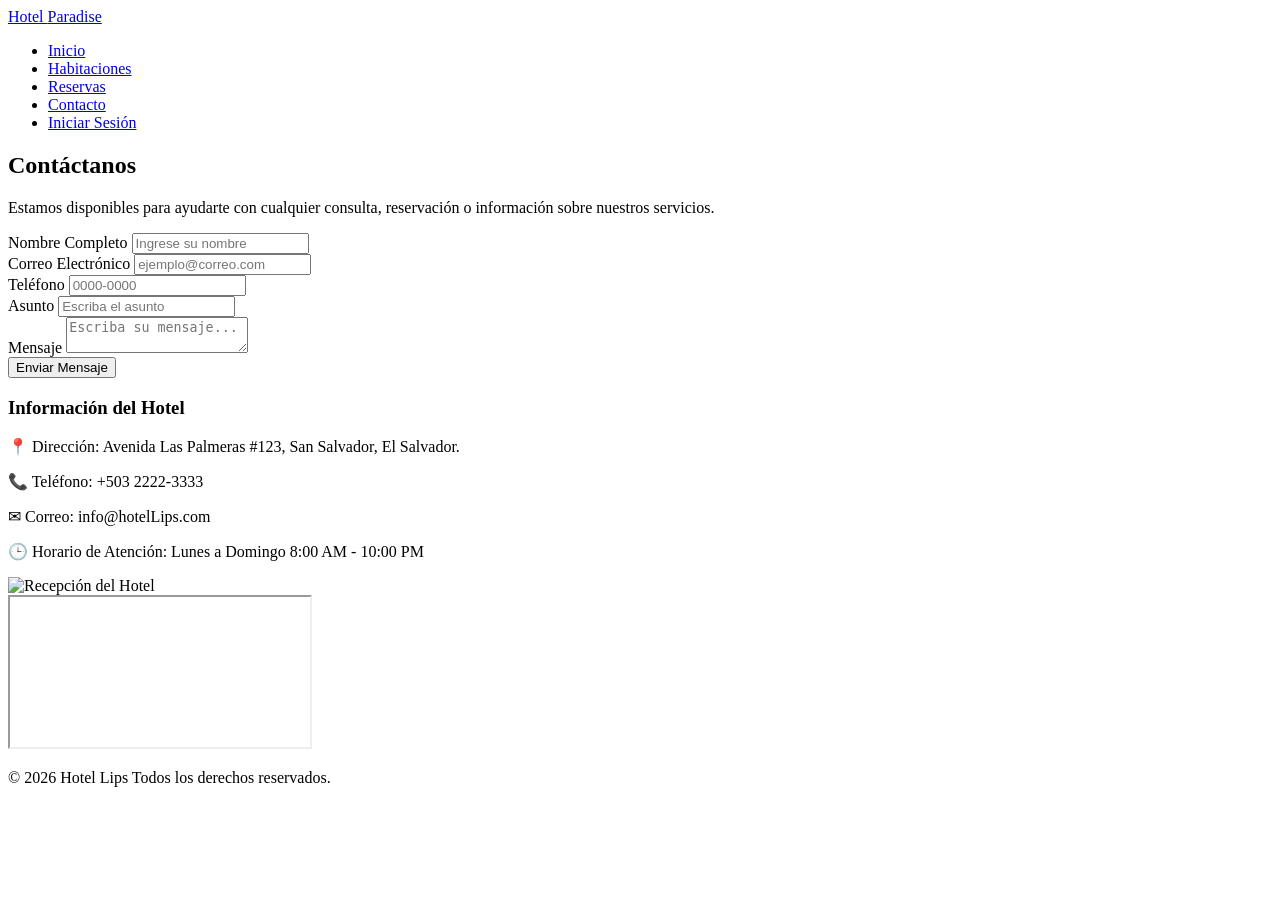
==== contacto.html @ 0860d7af "initial commit" ====
<!DOCTYPE html>
<html lang="es">

<head>

    <meta charset="UTF-8">

    <meta name="viewport" content="width=device-width, initial-scale=1.0">

    <title>Contacto | Hotel Paradise</title>

    <link rel="stylesheet" href="estilos.css">

</head>

<body>

    <header>

        <div class="container">

            <a href="index.html" class="logo">

                Hotel <span>Paradise</span>

            </a>

            <nav>

                <ul>

                    <li><a href="index.html">Inicio</a></li>

                    <li><a href="habitaciones.html">Habitaciones</a></li>

                    <li><a href="reservas.html">Reservas</a></li>

                    <li><a href="contacto.html" class="active">Contacto</a></li>

                    <li><a href="login.html">Iniciar Sesión</a></li>

                </ul>

            </nav>

        </div>

    </header>

    <main class="contact">

        <div class="container">

            <div class="section-title">

                <h2>Contáctanos</h2>

                <p>

                    Estamos disponibles para ayudarte con cualquier consulta,
                    reservación o información sobre nuestros servicios.

                </p>

            </div>

            <div class="form-container">

                <form action="#" method="post">

                    <div class="form-grid">

                        <div class="input-group">

                            <label for="nombre">

                                Nombre Completo

                            </label>

                            <input
                                type="text"
                                id="nombre"
                                name="nombre"
                                placeholder="Ingrese su nombre"
                                required>

                        </div>

                        <div class="input-group">

                            <label for="correo">

                                Correo Electrónico

                            </label>

                            <input
                                type="email"
                                id="correo"
                                name="correo"
                                placeholder="ejemplo@correo.com"
                                required>

                        </div>

                        <div class="input-group">

                            <label for="telefono">

                                Teléfono

                            </label>

                            <input
                                type="tel"
                                id="telefono"
                                name="telefono"
                                placeholder="0000-0000"
                                required>

                        </div>

                        <div class="input-group">

                            <label for="asunto">

                                Asunto

                            </label>

                            <input
                                type="text"
                                id="asunto"
                                name="asunto"
                                placeholder="Escriba el asunto"
                                required>

                        </div>

                        <div class="input-group full-width">

                            <label for="mensaje">

                                Mensaje

                            </label>

                            <textarea
                                id="mensaje"
                                name="mensaje"
                                placeholder="Escriba su mensaje..."
                                required></textarea>

                        </div>

                        <div class="input-group full-width">

                            <button
                                type="submit"
                                class="btn">

                                Enviar Mensaje

                            </button>

                        </div>

                    </div>

                </form>

            </div>

            <section class="about">

                <div class="about-content">

                    <div>

                        <h3>Información del Hotel</h3>

                        <p>

                            📍 Dirección:
                            Avenida Las Palmeras #123,
                            San Salvador, El Salvador.

                        </p>

                        <p>

                            📞 Teléfono:
                            +503 2222-3333

                        </p>

                        <p>

                            ✉ Correo:
                            info@hotelLips.com

                        </p>

                        <p>

                            🕒 Horario de Atención:
                            Lunes a Domingo
                            8:00 AM - 10:00 PM

                        </p>

                    </div>

                    <img
                        src="https://images.unsplash.com/photo-1564501049412-61c2a3083791?auto=format&fit=crop&w=900&q=80"
                        alt="Recepción del Hotel">

                </div>

            </section>

            <div class="map">

                <iframe
                    src="https://www.google.com/maps?q=San%20Salvador&output=embed"
                    loading="lazy"
                    allowfullscreen>

                </iframe>

            </div>

        </div>

    </main>

    <footer>

        <div class="container">

            <p>

                © 2026 Hotel Lips  Todos los derechos reservados.

            </p>

        </div>

    </footer>

</body>

</html>
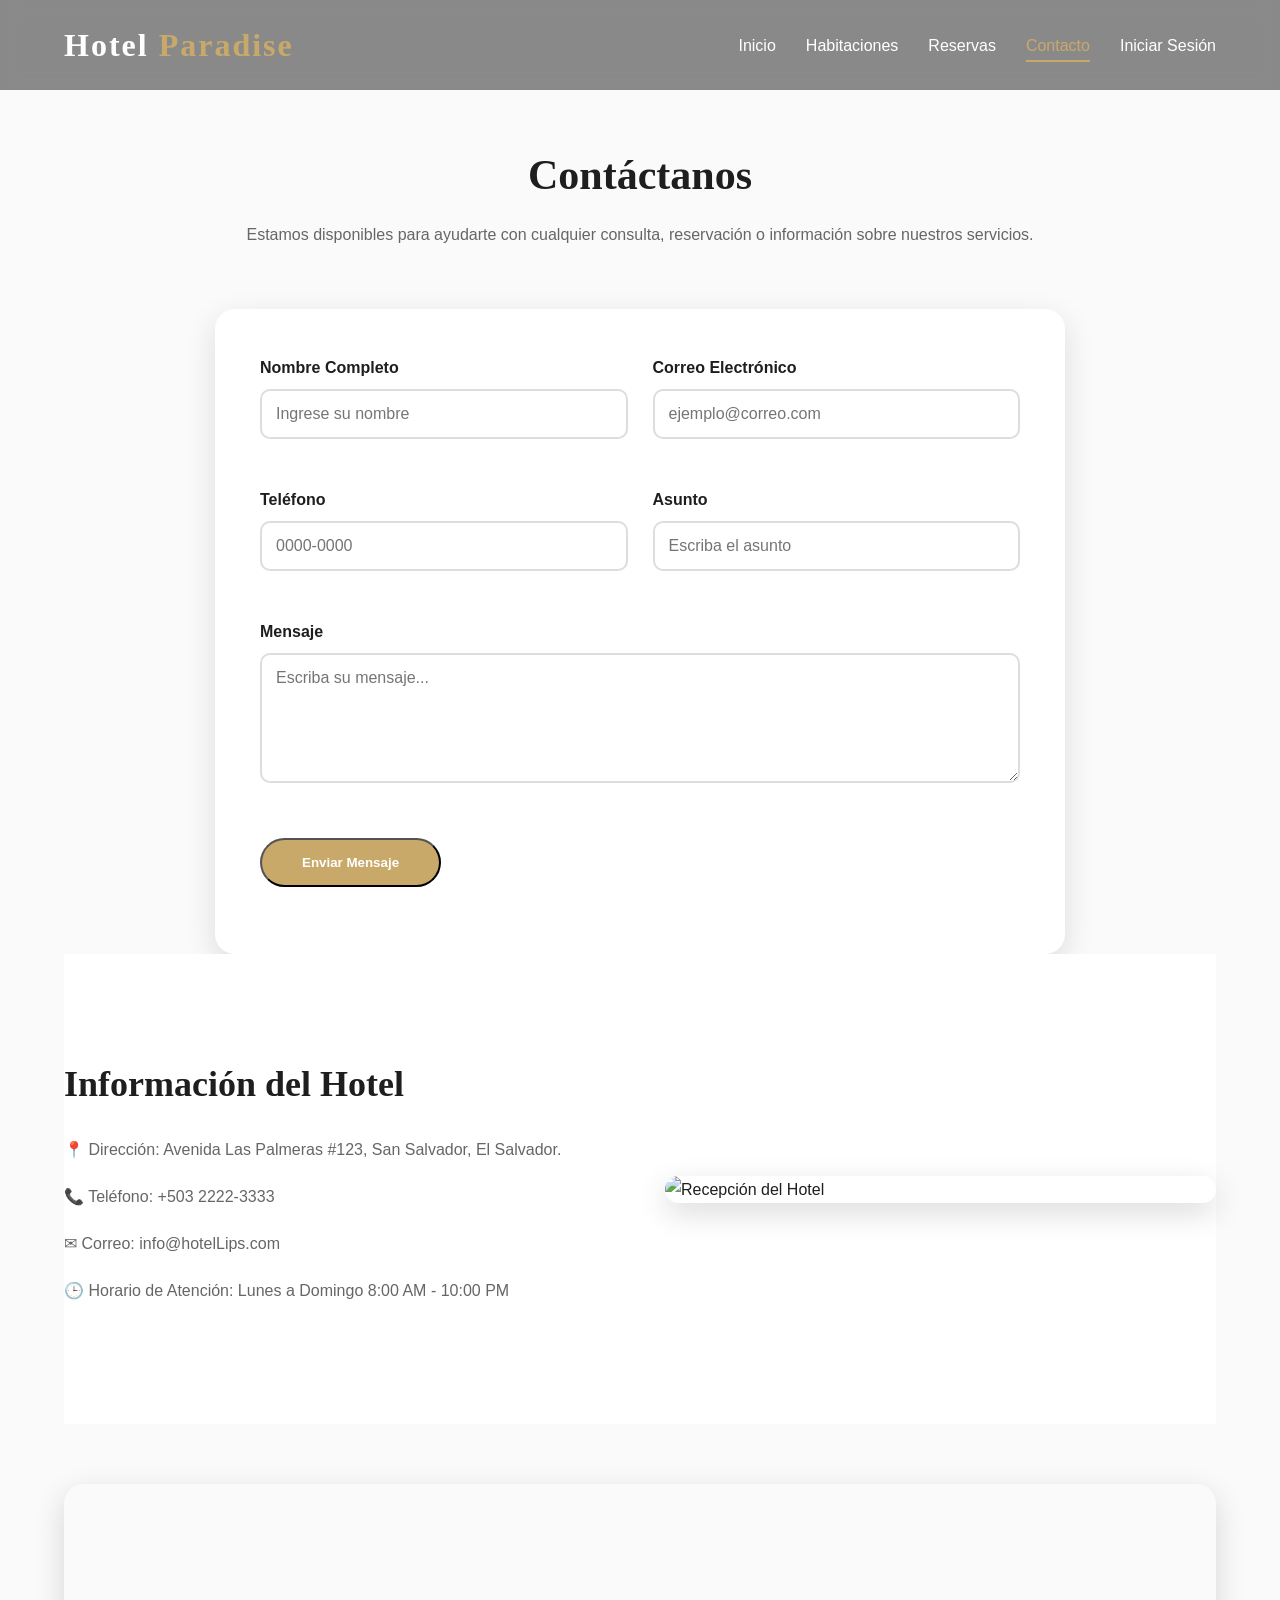
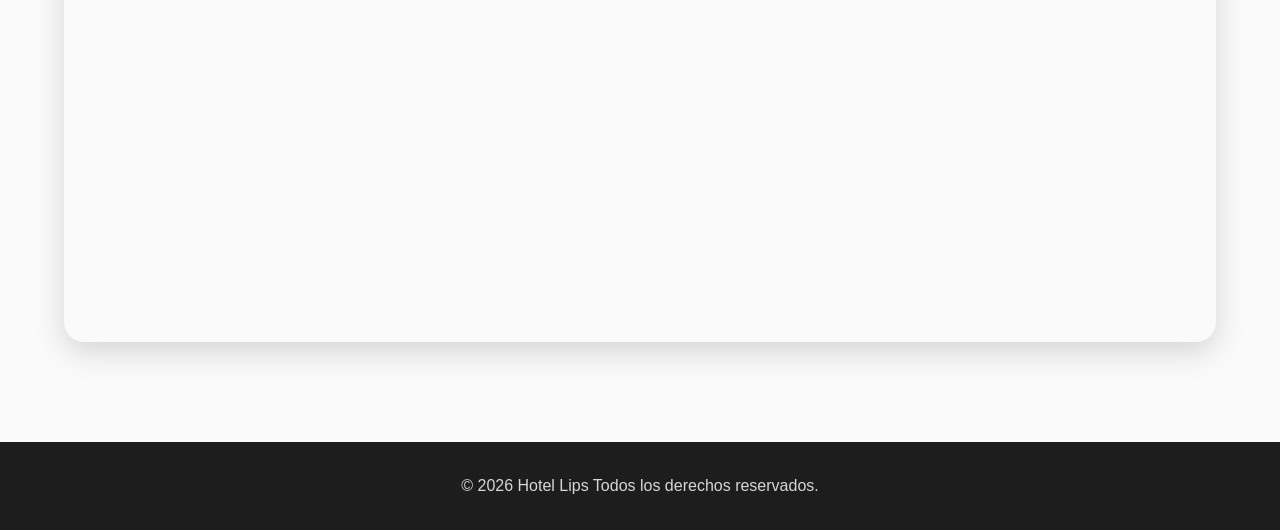
==== commit 9ceb8e41: "Update contacto.html" ====
--- a/contacto.html
+++ b/contacto.html
@@ -7,7 +7,7 @@
 
     <meta name="viewport" content="width=device-width, initial-scale=1.0">
 
-    <title>Contacto | Hotel Paradise</title>
+    <title>Contacto | Hotel Lips💋</title>
 
     <link rel="stylesheet" href="estilos.css">
 
@@ -251,4 +251,4 @@
 
 </body>
 
-</html>+</html>
--- a/estilos.css
+++ b/estilos.css
@@ -0,0 +1,568 @@
+/* =========================================================
+   HOTEL PARADISE - HOJA DE ESTILOS
+   Módulo 1.5 - Diseño de páginas web
+   ========================================================= */
+
+
+/* =========================================================
+   RESET & VARIABLES
+   ========================================================= */
+
+:root {
+    --dorado: #c8a96a;
+    --dorado2: #b58f43;
+    --negro: #1e1e1e;
+    --gris: #666;
+    --claro: #f8f8f8;
+    --blanco: #ffffff;
+    --sombra: 0 10px 30px rgba(0, 0, 0, 0.15);
+}
+
+* {
+    margin: 0;
+    padding: 0;
+    box-sizing: border-box;
+}
+
+html {
+    scroll-behavior: smooth;
+}
+
+body {
+    font-family: 'Poppins', sans-serif;
+    background: #fafafa;
+    color: var(--negro);
+    line-height: 1.7;
+}
+
+img {
+    width: 100%;
+    display: block;
+}
+
+a {
+    text-decoration: none;
+}
+
+ul {
+    list-style: none;
+}
+
+
+/* =========================================================
+   CONTENEDOR
+   ========================================================= */
+
+.container {
+    width: 90%;
+    max-width: 1200px;
+    margin: auto;
+}
+
+
+/* =========================================================
+   HEADER & NAVEGACIÓN
+   ========================================================= */
+
+header {
+    position: fixed;
+    top: 0;
+    left: 0;
+    width: 100%;
+    background: rgba(0, 0, 0, 0.45);
+    backdrop-filter: blur(8px);
+    z-index: 999;
+    transition: 0.4s;
+}
+
+header .container {
+    display: flex;
+    justify-content: space-between;
+    align-items: center;
+    padding: 18px 0;
+}
+
+.logo {
+    font-size: 32px;
+    font-family: 'Playfair Display', serif;
+    color: white;
+    font-weight: bold;
+    letter-spacing: 2px;
+}
+
+.logo span {
+    color: var(--dorado);
+}
+
+nav ul {
+    display: flex;
+    gap: 30px;
+}
+
+nav a {
+    color: white;
+    font-weight: 500;
+    transition: all 0.3s ease;
+    position: relative;
+}
+
+nav a:hover {
+    color: var(--dorado);
+}
+
+nav a::after {
+    content: "";
+    position: absolute;
+    left: 0;
+    bottom: -8px;
+    width: 0;
+    height: 2px;
+    background: var(--dorado);
+    transition: all 0.3s ease;
+}
+
+nav a:hover::after,
+nav a.active::after {
+    width: 100%;
+}
+
+nav a.active {
+    color: var(--dorado);
+}
+
+
+/* =========================================================
+   HERO / BANNER PRINCIPAL
+   ========================================================= */
+
+.hero {
+    height: 100vh;
+    background:
+        linear-gradient(rgba(0, 0, 0, 0.45),
+        rgba(0, 0, 0, 0.45)),
+        url("https://images.unsplash.com/photo-1566073771259-6a8506099945?auto=format&fit=crop&w=1600&q=80");
+    background-size: cover;
+    background-position: center;
+    display: flex;
+    justify-content: center;
+    align-items: center;
+    text-align: center;
+    color: white;
+}
+
+.hero-content {
+    max-width: 750px;
+}
+
+.hero h1 {
+    font-size: 65px;
+    font-family: 'Playfair Display', serif;
+    margin-bottom: 20px;
+}
+
+.hero p {
+    font-size: 20px;
+    margin-bottom: 40px;
+}
+
+
+/* =========================================================
+   BOTONES
+   ========================================================= */
+
+.btn {
+    display: inline-block;
+    background: var(--dorado);
+    color: white;
+    padding: 15px 40px;
+    border-radius: 40px;
+    transition: all 0.3s ease;
+    font-weight: 600;
+}
+
+.btn:hover {
+    background: var(--dorado2);
+    transform: translateY(-4px);
+    box-shadow: 0 10px 25px rgba(0, 0, 0, 0.25);
+}
+
+
+/* =========================================================
+   TÍTULOS DE SECCIÓN
+   ========================================================= */
+
+.section-title {
+    text-align: center;
+    margin-bottom: 60px;
+}
+
+.section-title h2 {
+    font-size: 42px;
+    font-family: 'Playfair Display', serif;
+    color: var(--negro);
+}
+
+.section-title p {
+    color: var(--gris);
+    margin-top: 10px;
+}
+
+
+/* =========================================================
+   SOBRE NOSOTROS
+   ========================================================= */
+
+.about {
+    padding: 100px 0;
+    background: white;
+}
+
+.about-content {
+    display: grid;
+    grid-template-columns: repeat(auto-fit, minmax(350px, 1fr));
+    gap: 50px;
+    align-items: center;
+}
+
+.about img {
+    border-radius: 20px;
+    box-shadow: var(--sombra);
+}
+
+.about h3 {
+    font-size: 36px;
+    font-family: 'Playfair Display', serif;
+    margin-bottom: 20px;
+}
+
+.about p {
+    margin-bottom: 20px;
+    color: var(--gris);
+}
+
+
+/* =========================================================
+   SERVICIOS
+   ========================================================= */
+
+.services {
+    padding: 100px 0;
+    background: var(--claro);
+}
+
+.service-grid {
+    display: grid;
+    grid-template-columns: repeat(auto-fit, minmax(250px, 1fr));
+    gap: 30px;
+}
+
+.service-card {
+    background: white;
+    padding: 40px 30px;
+    text-align: center;
+    border-radius: 20px;
+    transition: all 0.3s ease;
+    box-shadow: 0 5px 20px rgba(0, 0, 0, 0.08);
+}
+
+.service-card:hover {
+    transform: translateY(-10px);
+    box-shadow: var(--sombra);
+}
+
+.service-card img {
+    width: 80px;
+    height: 80px;
+    object-fit: contain;
+    margin: 0 auto 25px;
+}
+
+.service-card h3 {
+    margin-bottom: 15px;
+    font-size: 24px;
+}
+
+.service-card p {
+    color: var(--gris);
+}
+
+
+/* =========================================================
+   HABITACIONES - CARDS & GRID
+   ========================================================= */
+
+.rooms {
+    padding: 140px 0 100px;
+    background: white;
+}
+
+.room-grid {
+    display: grid;
+    grid-template-columns: repeat(auto-fit, minmax(330px, 1fr));
+    gap: 35px;
+}
+
+.room-card {
+    background: white;
+    border-radius: 20px;
+    overflow: hidden;
+    box-shadow: 0 8px 25px rgba(0, 0, 0, 0.12);
+    transition: all 0.4s ease;
+}
+
+.room-card:hover {
+    transform: translateY(-12px);
+    box-shadow: var(--sombra);
+}
+
+.room-card img {
+    height: 250px;
+    object-fit: cover;
+    transition: transform 0.5s ease;
+}
+
+.room-card:hover img {
+    transform: scale(1.08);
+}
+
+.room-info {
+    padding: 30px;
+}
+
+.room-info h3 {
+    font-size: 28px;
+    font-family: 'Playfair Display', serif;
+}
+
+.price {
+    color: var(--dorado2);
+    font-size: 28px;
+    font-weight: bold;
+    margin: 15px 0;
+}
+
+.room-info li {
+    margin-bottom: 10px;
+    color: var(--gris);
+}
+
+
+/* =========================================================
+   FORMULARIOS
+   ========================================================= */
+
+.input-group {
+    margin-bottom: 22px;
+}
+
+.input-group label {
+    display: block;
+    margin-bottom: 8px;
+    font-weight: 600;
+}
+
+.input-group input,
+.input-group select,
+.input-group textarea {
+    width: 100%;
+    padding: 14px;
+    border: 2px solid #ddd;
+    outline: none;
+    border-radius: 10px;
+    font-size: 16px;
+    font-family: 'Poppins', sans-serif;
+    transition: all 0.3s ease;
+}
+
+.input-group input:focus,
+.input-group select:focus,
+.input-group textarea:focus {
+    border-color: var(--dorado);
+    box-shadow: 0 0 12px rgba(200, 169, 106, 0.35);
+}
+
+.input-group textarea {
+    resize: vertical;
+    min-height: 130px;
+}
+
+
+/* =========================================================
+   LOGIN
+   ========================================================= */
+
+.login-page {
+    min-height: 100vh;
+    display: flex;
+    justify-content: center;
+    align-items: center;
+    padding: 140px 20px 80px;
+    background:
+        linear-gradient(rgba(0,0,0,.55), rgba(0,0,0,.55)),
+        url("https://images.unsplash.com/photo-1522708323590-d24dbb6b0267?auto=format&fit=crop&w=1600&q=80");
+    background-size: cover;
+    background-position: center;
+}
+
+.login-container {
+    width: 100%;
+    display: flex;
+    justify-content: center;
+}
+
+.login-card {
+    width: 100%;
+    max-width: 450px;
+    background: rgba(255,255,255,.12);
+    backdrop-filter: blur(15px);
+    padding: 45px;
+    border-radius: 20px;
+    box-shadow: 0 10px 30px rgba(0,0,0,.35);
+    color: white;
+}
+
+.login-card h1 {
+    font-family: 'Playfair Display', serif;
+    text-align: center;
+    margin-bottom: 15px;
+    font-size: 42px;
+}
+
+.login-card p {
+    text-align: center;
+    margin-bottom: 30px;
+}
+
+
+/* =========================================================
+   RESERVAS & CONTACTO
+   ========================================================= */
+
+.contact,
+.booking {
+    padding: 140px 0 100px;
+    background: #fafafa;
+}
+
+.form-container {
+    max-width: 850px;
+    margin: auto;
+    background: white;
+    padding: 45px;
+    border-radius: 20px;
+    box-shadow: 0 10px 30px rgba(0,0,0,.12);
+}
+
+.form-grid {
+    display: grid;
+    grid-template-columns: repeat(auto-fit, minmax(280px, 1fr));
+    gap: 25px;
+}
+
+.full-width {
+    grid-column: 1 / -1;
+}
+
+
+/* =========================================================
+   MAPA
+   ========================================================= */
+
+.map {
+    margin-top: 60px;
+    border-radius: 20px;
+    overflow: hidden;
+    box-shadow: 0 10px 30px rgba(0,0,0,.15);
+}
+
+.map iframe {
+    width: 100%;
+    height: 450px;
+    border: 0;
+}
+
+
+/* =========================================================
+   FOOTER
+   ========================================================= */
+
+footer {
+    background: #1d1d1d;
+    color: white;
+    padding: 30px 0;
+    text-align: center;
+}
+
+footer p {
+    color: #d7d7d7;
+}
+
+
+/* =========================================================
+   DISEÑO RESPONSIVO
+   ========================================================= */
+
+@media (max-width: 992px) {
+
+    .hero h1 {
+        font-size: 50px;
+    }
+
+    .about-content {
+        grid-template-columns: 1fr;
+    }
+}
+
+@media (max-width: 768px) {
+
+    header .container {
+        flex-direction: column;
+        gap: 20px;
+    }
+
+    nav ul {
+        flex-wrap: wrap;
+        justify-content: center;
+        gap: 15px;
+    }
+
+    .hero {
+        padding: 0 20px;
+    }
+
+    .hero h1 {
+        font-size: 40px;
+    }
+
+    .hero p {
+        font-size: 18px;
+    }
+
+    .section-title h2 {
+        font-size: 34px;
+    }
+
+    .login-card {
+        padding: 35px;
+    }
+}
+
+@media (max-width: 480px) {
+
+    .hero h1 {
+        font-size: 32px;
+    }
+
+    .logo {
+        font-size: 26px;
+    }
+
+    .btn {
+        width: 100%;
+        text-align: center;
+    }
+
+    .login-card {
+        padding: 25px;
+    }
+}
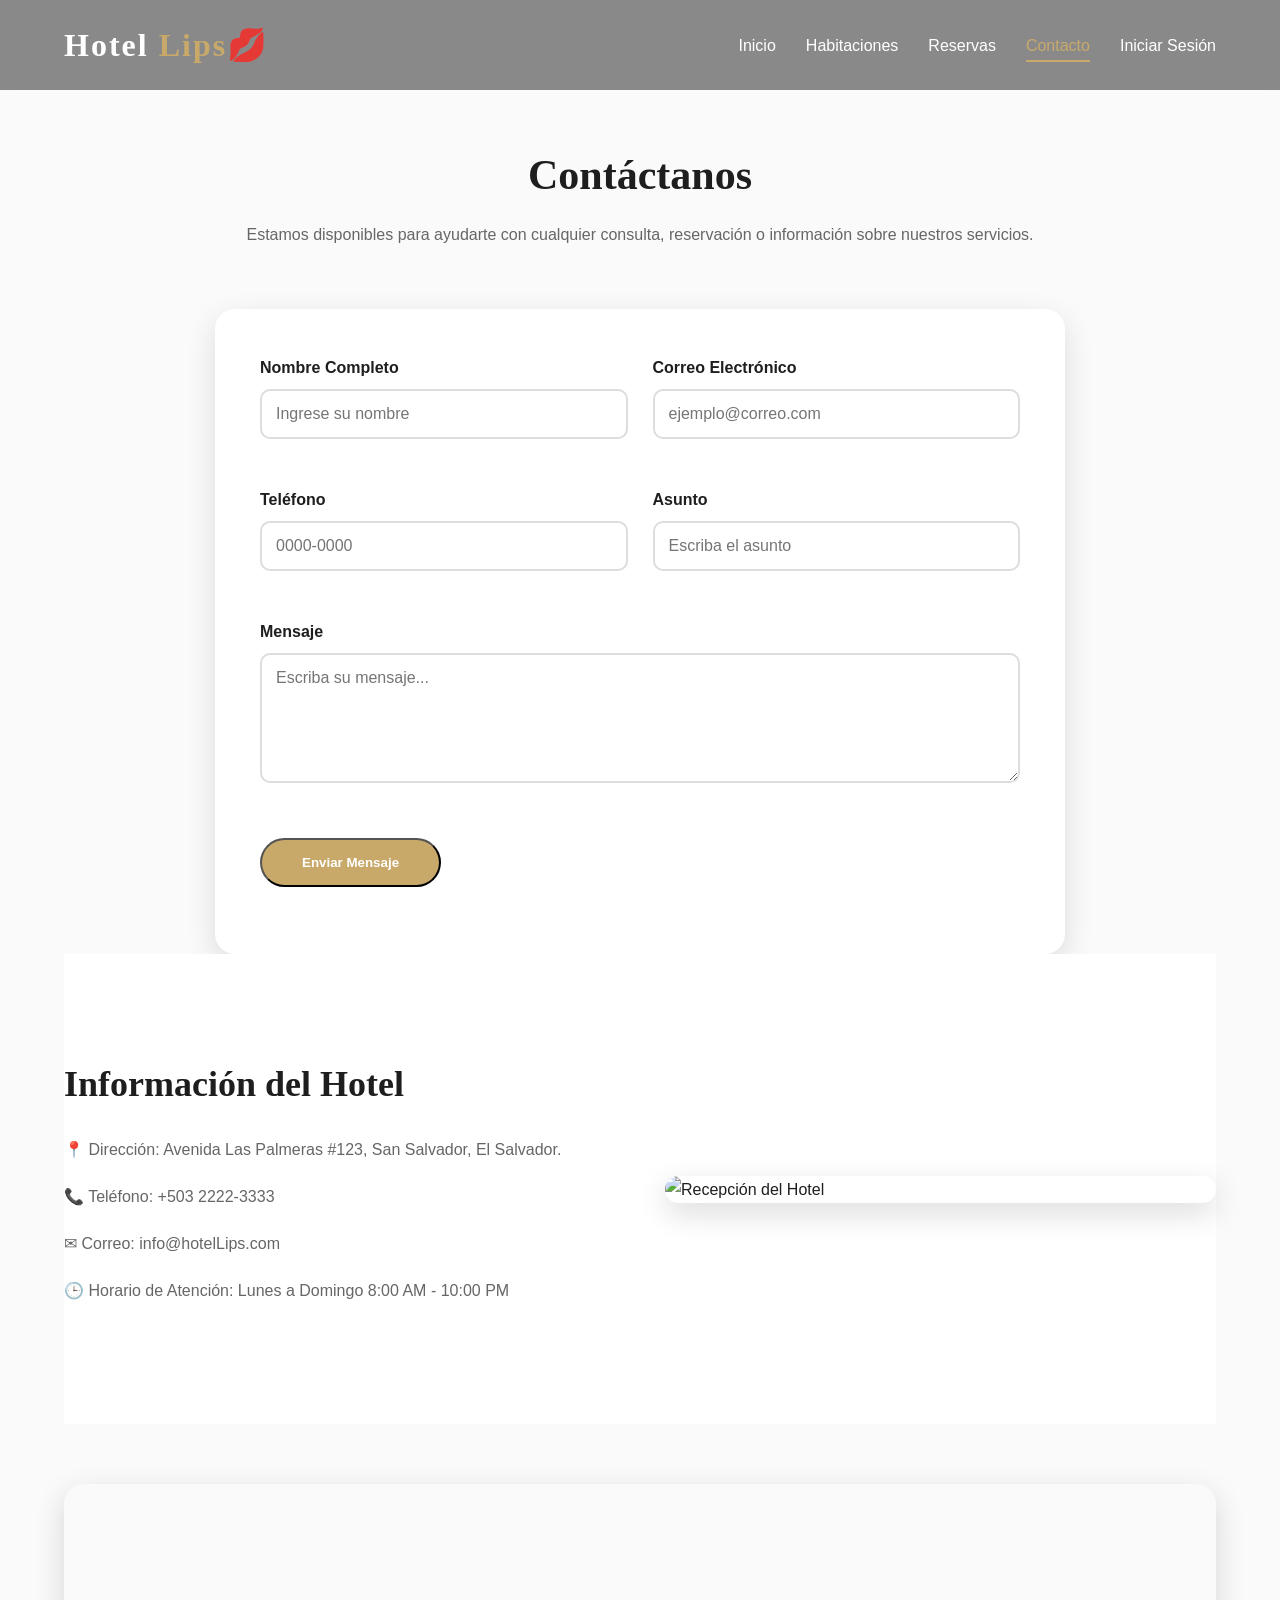
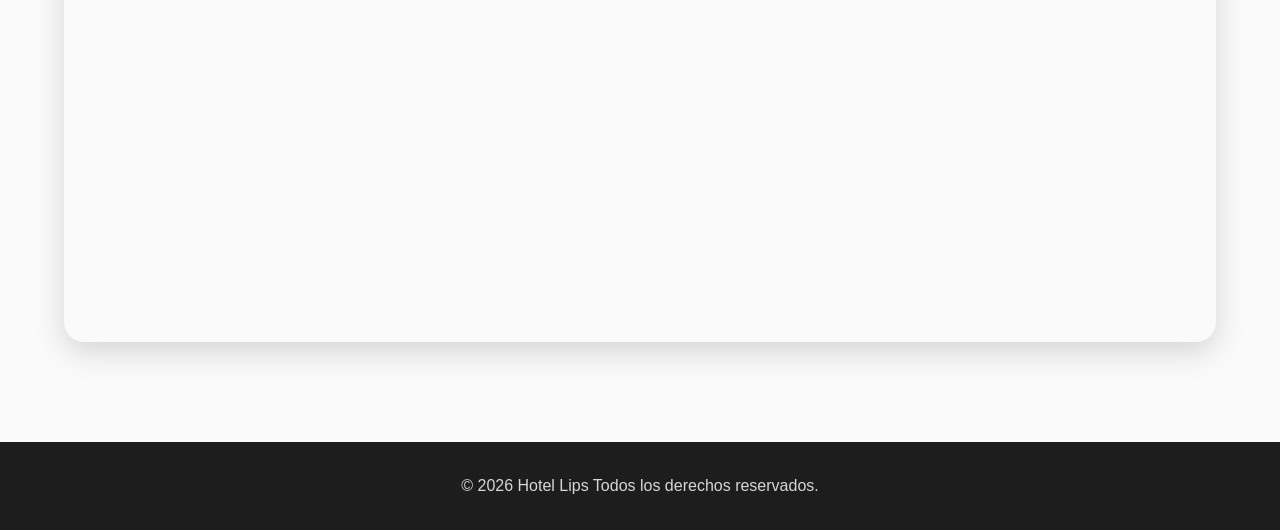
==== commit 1c9ae67f: "Update contacto.html" ====
--- a/contacto.html
+++ b/contacto.html
@@ -7,7 +7,7 @@
 
     <meta name="viewport" content="width=device-width, initial-scale=1.0">
 
-    <title>Contacto | Hotel Lips💋</title>
+    <title>Contacto | Hotel Lips</title>
 
     <link rel="stylesheet" href="estilos.css">
 
@@ -21,7 +21,7 @@
 
             <a href="index.html" class="logo">
 
-                Hotel <span>Paradise</span>
+                Hotel <span>Lips💋</span>
 
             </a>
 
